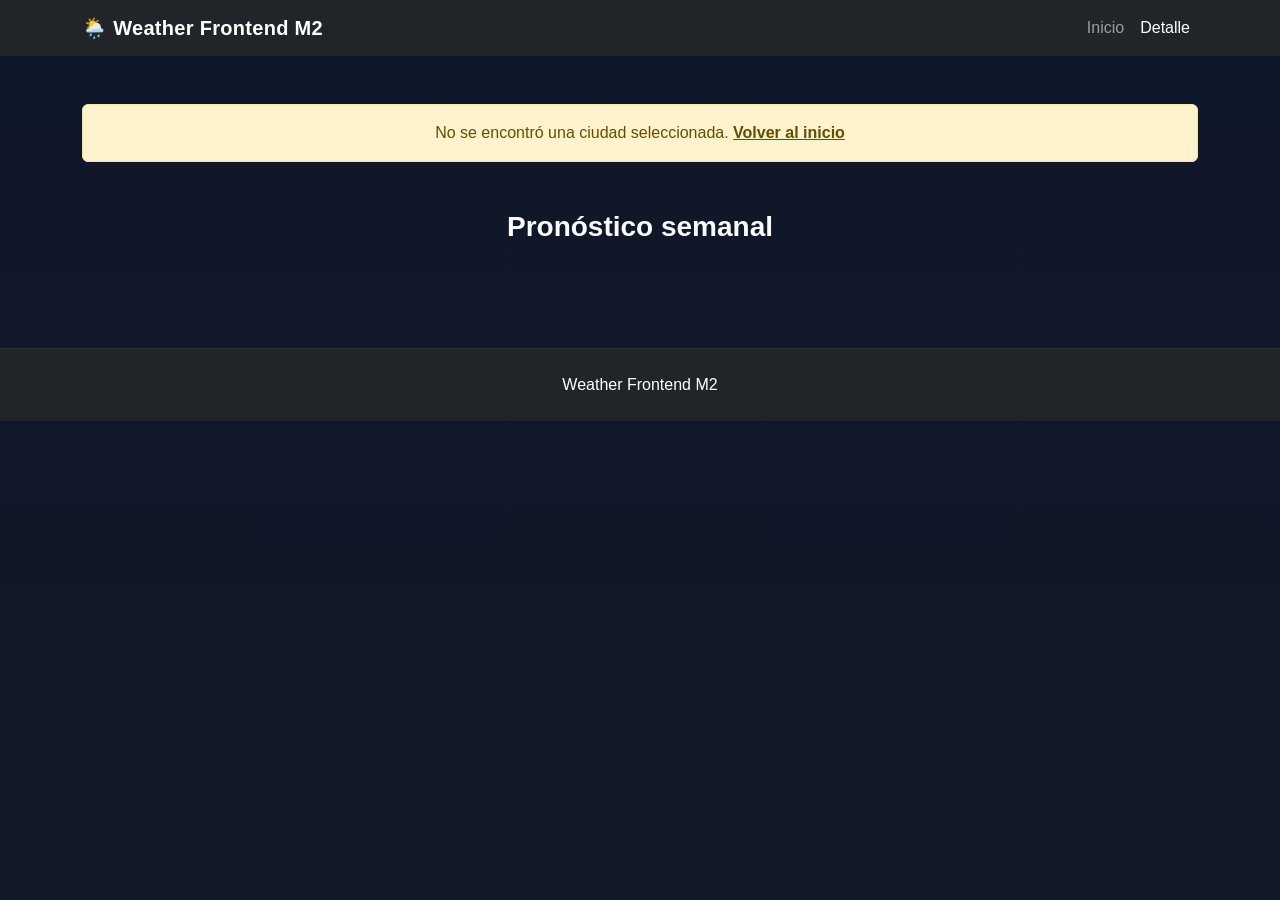
==== detalle.html @ e2b41e1c "crea estructura inicial del proyecto" ====
<!DOCTYPE html>
<html lang="es">
<head>
  <meta charset="UTF-8">
  <meta name="viewport" content="width=device-width, initial-scale=1.0">
  <title>Detalle del Clima</title>

  <!-- Bootstrap -->
  <link
    href="https://cdn.jsdelivr.net/npm/bootstrap@5.3.3/dist/css/bootstrap.min.css"
    rel="stylesheet"
  >

  <!-- CSS -->
  <link rel="stylesheet" href="assets/css/styles.css">
</head>
<body>

  <!-- Navbar -->
  <header>
    <nav class="navbar navbar-expand-lg navbar-dark bg-dark shadow-sm">
      <div class="container">
        <a class="navbar-brand fw-bold" href="index.html">🌦️ Weather Frontend M2</a>

        <button
          class="navbar-toggler"
          type="button"
          data-bs-toggle="collapse"
          data-bs-target="#menuNavbar"
        >
          <span class="navbar-toggler-icon"></span>
        </button>

        <div class="collapse navbar-collapse" id="menuNavbar">
          <ul class="navbar-nav ms-auto">
            <li class="nav-item">
              <a class="nav-link" href="index.html">Inicio</a>
            </li>
            <li class="nav-item">
              <a class="nav-link active" href="detalle.html">Detalle</a>
            </li>
          </ul>
        </div>
      </div>
    </nav>
  </header>

  <!-- Main -->
  <main class="container py-5">

    <!-- Detalle principal -->
    <section id="detalle-ciudad" class="mb-5"></section>

    <!-- Pronóstico semanal -->
    <section>
      <h3 class="fw-bold mb-4 text-center">Pronóstico semanal</h3>
      <div class="row g-3" id="pronostico"></div>
    </section>

  </main>

  <!-- Footer -->
  <footer class="bg-dark text-white py-4 mt-5">
    <div class="container text-center">
      <p class="mb-0">Weather Frontend M2</p>
    </div>
  </footer>

  <!-- Bootstrap JS -->
  <script
    src="https://cdn.jsdelivr.net/npm/bootstrap@5.3.3/dist/js/bootstrap.bundle.min.js"
  ></script>

  <!-- JS -->
  <script src="assets/js/detalle.js"></script>

</body>
</html>
---- assets/css/styles.css ----
/* Estilos generales */
body {
  background: linear-gradient(180deg, #0f172a 0%, #111827 100%);
  color: #f8fafc;
  font-family: Verdana, Arial, Helvetica, sans-serif;
  min-height: 100vh;
}

/* Hero */
.hero {
  background: linear-gradient(135deg, rgba(14, 165, 233, 0.35), rgba(59, 130, 246, 0.2));
  border-bottom: 1px solid rgba(255, 255, 255, 0.08);
}

/* Navbar */
.navbar-brand {
  letter-spacing: 0.3px;
}

/* Tarjetas de ciudades */
.tarjeta-ciudad {
  background-color: #1e293b;
  border: 1px solid rgba(255, 255, 255, 0.06);
  border-radius: 1rem;
  overflow: hidden;
  transition: transform 0.2s ease, box-shadow 0.2s ease;
}

.tarjeta-ciudad:hover {
  transform: translateY(-4px);
  box-shadow: 0 12px 24px rgba(0, 0, 0, 0.28);
}

.imagen-ciudad {
  width: 100%;
  height: 220px;
  object-fit: cover;
}

.icono-clima {
  width: 52px;
  height: 52px;
  object-fit: contain;
  background-color: #000;
  padding: 6px;
  border-radius: 12px;
}

.card-title,
.card-text,
.card-body {
  color: #f8fafc;
}

/* Botones */
.btn-primary {
  background-color: #2563eb;
  border-color: #2563eb;
}

.btn-primary:hover {
  background-color: #1d4ed8;
  border-color: #1d4ed8;
}

.btn-outline-light:hover {
  color: #0f172a;
}

/* Sección acerca de */
.seccion-acerca {
  background-color: rgba(30, 41, 59, 0.92);
  border: 1px solid rgba(255, 255, 255, 0.06);
}

/* Detalle */
.detalle-card {
  background-color: #1e293b;
  border: 1px solid rgba(255, 255, 255, 0.06);
  border-radius: 1rem;
}

.imagen-detalle {
  min-height: 100%;
  max-height: 420px;
  object-fit: cover;
}

.icono-detalle {
  width: 64px;
  height: 64px;
  object-fit: contain;
  background-color: #000;
  padding: 8px;
  border-radius: 14px;
}

/* Tarjetas del pronóstico */
.tarjeta-pronostico {
  background-color: #1e293b;
  border: 1px solid rgba(255, 255, 255, 0.06);
  border-radius: 1rem;
  color: #f8fafc;
  transition: transform 0.2s ease, box-shadow 0.2s ease;
}

.tarjeta-pronostico:hover {
  transform: translateY(-3px);
  box-shadow: 0 10px 20px rgba(0, 0, 0, 0.22);
}

/* Textos secundarios */
.text-light-subtle {
  color: rgba(248, 250, 252, 0.72) !important;
}

/* Footer */
footer {
  border-top: 1px solid rgba(255, 255, 255, 0.06);
}

/* Responsive */
@media (max-width: 420px) {
  .hero {
    padding-top: 2.5rem !important;
    padding-bottom: 2.5rem !important;
  }

  .imagen-ciudad {
    height: 200px;
  }

  .icono-clima {
    width: 46px;
    height: 46px;
  }

  .icono-detalle {
    width: 56px;
    height: 56px;
  }

  .card-body {
    padding: 1rem;
  }
}
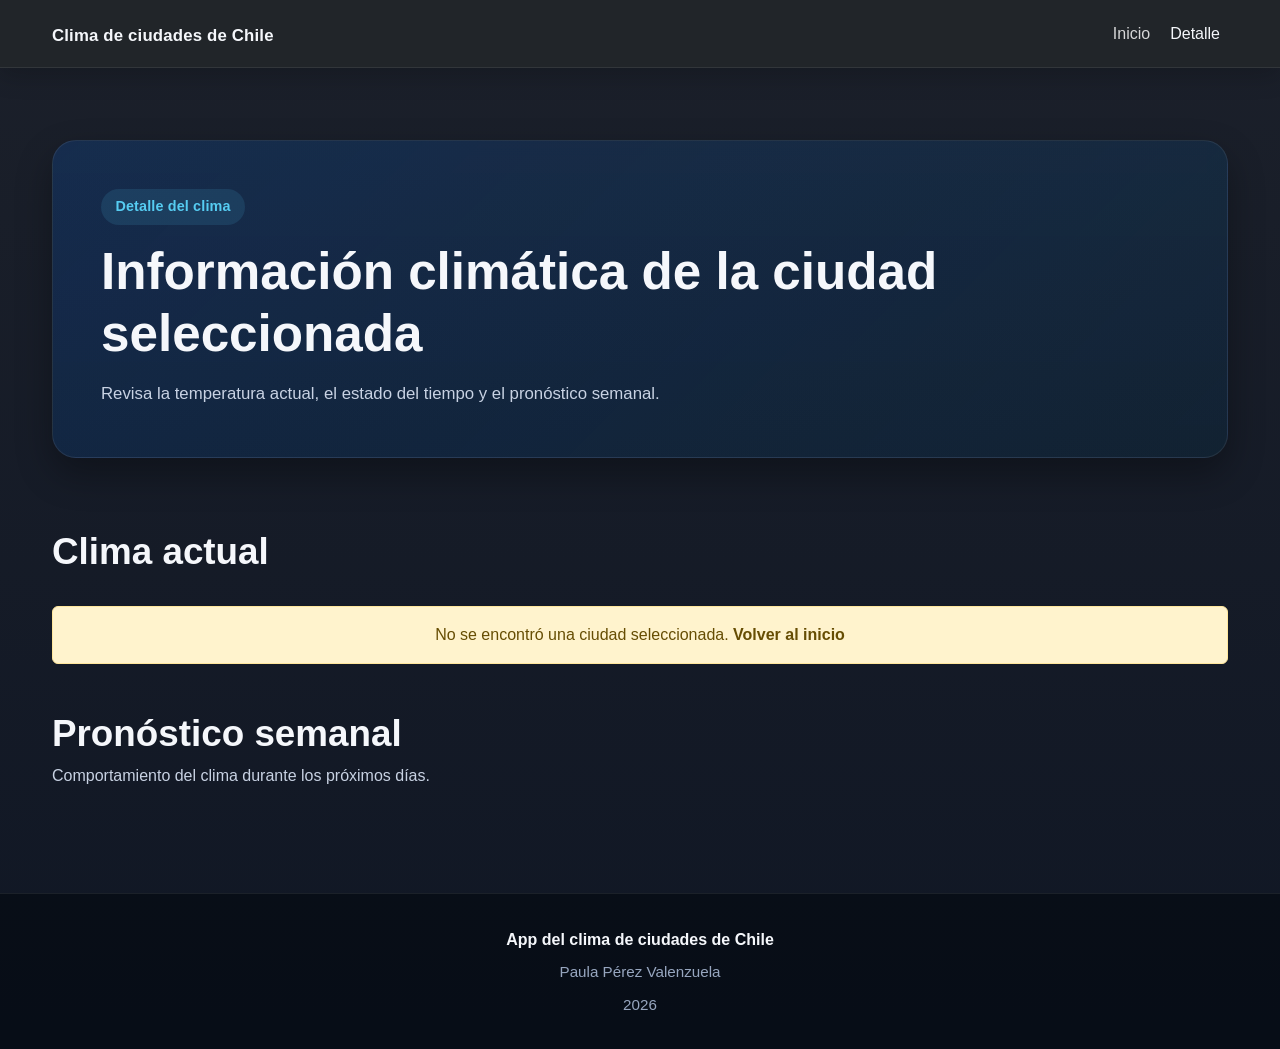
==== commit 12a23172: "implementacion de logica javascript y render dinamico de ciudades y detalle" ====
--- a/detalle.html
+++ b/detalle.html
@@ -1,43 +1,56 @@
 <!DOCTYPE html>
 <html lang="es">
 <head>
-  <meta charset="UTF-8">
-  <meta name="viewport" content="width=device-width, initial-scale=1.0">
-  <title>Detalle del Clima</title>
+  <meta charset="UTF-8" />
+  <meta name="viewport" content="width=device-width, initial-scale=1.0" />
+  <title>Detalle del clima | Ciudades de Chile</title>
+  <meta
+    name="description"
+    content="Consulta el detalle del clima actual y el pronóstico semanal de una ciudad de Chile."
+  />
 
-  <!-- Bootstrap -->
+  <!-- Bootstrap CSS -->
   <link
     href="https://cdn.jsdelivr.net/npm/bootstrap@5.3.3/dist/css/bootstrap.min.css"
     rel="stylesheet"
-  >
+  />
 
-  <!-- CSS -->
-  <link rel="stylesheet" href="assets/css/styles.css">
+  <!-- CSS compilado -->
+  <link rel="stylesheet" href="assets/css/main.css" />
 </head>
-<body>
+<body class="weather-app">
 
-  <!-- Navbar -->
-  <header>
-    <nav class="navbar navbar-expand-lg navbar-dark bg-dark shadow-sm">
-      <div class="container">
-        <a class="navbar-brand fw-bold" href="index.html">🌦️ Weather Frontend M2</a>
+  <!-- HEADER -->
+  <header class="weather-app__header site-header">
+    <nav class="navbar navbar-expand-lg navbar-dark bg-dark site-header__nav">
+      <div class="container site-header__container">
+        <a class="navbar-brand site-header__brand" href="index.html">
+          <span class="site-header__title">Clima de ciudades de Chile</span>
+        </a>
 
         <button
           class="navbar-toggler"
           type="button"
           data-bs-toggle="collapse"
-          data-bs-target="#menuNavbar"
+          data-bs-target="#siteHeaderMenu"
+          aria-controls="siteHeaderMenu"
+          aria-expanded="false"
+          aria-label="Abrir menú de navegación"
         >
           <span class="navbar-toggler-icon"></span>
         </button>
 
-        <div class="collapse navbar-collapse" id="menuNavbar">
-          <ul class="navbar-nav ms-auto">
-            <li class="nav-item">
-              <a class="nav-link" href="index.html">Inicio</a>
+        <div class="collapse navbar-collapse" id="siteHeaderMenu">
+          <ul class="navbar-nav ms-auto site-header__menu">
+            <li class="nav-item site-header__item">
+              <a class="nav-link site-header__link" href="index.html">
+                Inicio
+              </a>
             </li>
-            <li class="nav-item">
-              <a class="nav-link active" href="detalle.html">Detalle</a>
+            <li class="nav-item site-header__item">
+              <a class="nav-link site-header__link active" aria-current="page" href="#">
+                Detalle
+              </a>
             </li>
           </ul>
         </div>
@@ -45,24 +58,75 @@
     </nav>
   </header>
 
-  <!-- Main -->
-  <main class="container py-5">
+  <!-- MAIN -->
+  <main class="weather-app__main">
 
-    <!-- Detalle principal -->
-    <section id="detalle-ciudad" class="mb-5"></section>
+    <!-- HERO -->
+    <section class="hero hero--detail" aria-labelledby="detail-title">
+      <div class="container hero__container">
+        <div class="hero__content">
+          <span class="hero__badge">Detalle del clima</span>
+          <h1 class="hero__title" id="detail-title">
+            Información climática de la ciudad seleccionada
+          </h1>
+          <p class="hero__text">
+            Revisa la temperatura actual, el estado del tiempo y el pronóstico semanal.
+          </p>
+        </div>
+      </div>
+    </section>
 
-    <!-- Pronóstico semanal -->
-    <section>
-      <h3 class="fw-bold mb-4 text-center">Pronóstico semanal</h3>
-      <div class="row g-3" id="pronostico"></div>
+    <!-- DETALLE PRINCIPAL -->
+    <section class="detail-section" aria-labelledby="detail-section-title">
+      <div class="container detail-section__container">
+        <div class="detail-section__header">
+          <h2 class="detail-section__title" id="detail-section-title">
+            Clima actual
+          </h2>
+        </div>
+
+        <!-- JS renderiza aquí -->
+        <div
+          class="weather-detail"
+          id="weatherDetail"
+          aria-label="Detalle del clima de la ciudad seleccionada"
+        >
+          <!-- Render dinámico -->
+        </div>
+      </div>
+    </section>
+
+    <!-- PRONÓSTICO -->
+    <section class="forecast-section" aria-labelledby="forecast-title">
+      <div class="container forecast-section__container">
+        <div class="forecast-section__header">
+          <h2 class="forecast-section__title" id="forecast-title">
+            Pronóstico semanal
+          </h2>
+          <p class="forecast-section__text">
+            Comportamiento del clima durante los próximos días.
+          </p>
+        </div>
+
+        <!-- JS renderiza aquí -->
+        <div
+          class="row g-4 forecast-section__grid"
+          id="forecastGrid"
+          aria-label="Pronóstico semanal de la ciudad"
+        >
+          <!-- Render dinámico -->
+        </div>
+      </div>
     </section>
 
   </main>
 
-  <!-- Footer -->
-  <footer class="bg-dark text-white py-4 mt-5">
-    <div class="container text-center">
-      <p class="mb-0">Weather Frontend M2</p>
+  <!-- FOOTER -->
+  <footer class="weather-app__footer site-footer">
+    <div class="container site-footer__container">
+      <p class="site-footer__text">App del clima de ciudades de Chile</p>
+      <p class="site-footer__author">Paula Pérez Valenzuela</p>
+      <p class="site-footer__year">2026</p>
     </div>
   </footer>
 
@@ -72,7 +136,7 @@
   ></script>
 
   <!-- JS -->
+  <script src="assets/js/data.js"></script>
   <script src="assets/js/detalle.js"></script>
-
 </body>
 </html>
--- a/assets/css/main.css
+++ b/assets/css/main.css
@@ -0,0 +1,437 @@
+*,
+*::before,
+*::after {
+  box-sizing: border-box;
+}
+
+html {
+  scroll-behavior: smooth;
+}
+
+body,
+h1,
+h2,
+h3,
+h4,
+p,
+ul,
+ol,
+figure {
+  margin: 0;
+}
+
+ul,
+ol {
+  padding: 0;
+  list-style: none;
+}
+
+img {
+  max-width: 100%;
+}
+
+button,
+input,
+textarea,
+select {
+  font: inherit;
+}
+
+body.weather-app {
+  min-height: 100vh;
+  font-family: "Segoe UI", Tahoma, Geneva, Verdana, sans-serif;
+  background: linear-gradient(180deg, rgba(8, 13, 24, 0.92) 0%, rgba(11, 18, 32, 0.98) 100%);
+  color: #f5f7fb;
+}
+
+a {
+  color: inherit;
+  text-decoration: none;
+}
+
+.container {
+  max-width: 1200px;
+}
+
+.weather-app__main {
+  overflow: hidden;
+}
+
+h1,
+h2,
+h3,
+h4 {
+  color: #f5f7fb;
+  line-height: 1.2;
+}
+
+h1 {
+  font-size: clamp(2rem, 4vw, 3.3rem);
+  font-weight: 800;
+}
+
+h2 {
+  font-size: clamp(1.6rem, 3vw, 2.3rem);
+  font-weight: 700;
+}
+
+h3 {
+  font-size: 1.2rem;
+  font-weight: 700;
+}
+
+p {
+  color: #c8d2e3;
+  line-height: 1.7;
+}
+
+.site-header__title,
+.hero__badge,
+.place-card__status,
+.forecast-card__status,
+.weather-detail__status {
+  letter-spacing: 0.01em;
+}
+
+.site-header {
+  position: sticky;
+  top: 0;
+  z-index: 1000;
+  backdrop-filter: blur(10px);
+}
+.site-header__nav {
+  border-bottom: 1px solid rgba(255, 255, 255, 0.08);
+  box-shadow: 0 8px 24px rgba(0, 0, 0, 0.18);
+}
+.site-header__container {
+  padding-top: 0.35rem;
+  padding-bottom: 0.35rem;
+}
+.site-header__brand {
+  font-weight: 700;
+}
+.site-header__title {
+  color: #f5f7fb;
+  font-size: 1.05rem;
+  font-weight: 700;
+}
+.site-header__menu {
+  gap: 0.25rem;
+}
+.site-header__link {
+  color: rgba(255, 255, 255, 0.82) !important;
+  font-weight: 500;
+  transition: color 0.3s ease;
+}
+.site-header__link:hover, .site-header__link.active {
+  color: #f5f7fb !important;
+}
+
+.weather-app__main {
+  padding-bottom: 3rem;
+}
+
+.places-section,
+.about-section,
+.detail-section,
+.forecast-section {
+  padding: 3rem 0;
+}
+
+.places-section__header,
+.detail-section__header,
+.forecast-section__header {
+  margin-bottom: 2rem;
+}
+
+.site-footer {
+  border-top: 1px solid rgba(255, 255, 255, 0.08);
+  background: rgba(7, 12, 22, 0.85);
+  padding: 2rem 0;
+}
+.site-footer__container {
+  display: flex;
+  justify-content: center;
+  align-items: center;
+  flex-direction: column;
+  gap: 0.4rem;
+  text-align: center;
+}
+.site-footer__text {
+  color: #f5f7fb;
+  font-weight: 600;
+}
+.site-footer__author, .site-footer__year {
+  color: #97a6bf;
+  font-size: 0.95rem;
+}
+
+.place-card__button,
+.weather-detail__button {
+  background-color: #2f80ed;
+  border: none;
+  color: #f5f7fb;
+  border-radius: 999px;
+  font-weight: 600;
+  padding: 0.75rem 1.35rem;
+  transition: background-color 0.3s ease, transform 0.3s ease;
+}
+.place-card__button:hover,
+.weather-detail__button:hover {
+  background-color: #1f6ed6;
+  color: #f5f7fb;
+  transform: translateY(-2px);
+}
+
+.place-card {
+  background: rgba(20, 30, 48, 0.92);
+  border: 1px solid rgba(255, 255, 255, 0.08);
+  border-radius: 1.5rem;
+  box-shadow: 0 16px 36px rgba(0, 0, 0, 0.32);
+  backdrop-filter: blur(8px);
+  height: 100%;
+  overflow: hidden;
+  transition: transform 0.3s ease, box-shadow 0.3s ease;
+}
+.place-card:hover {
+  transform: translateY(-6px);
+  box-shadow: 0 22px 48px rgba(0, 0, 0, 0.38);
+}
+.place-card__image {
+  width: 100%;
+  height: 220px;
+  object-fit: cover;
+  display: block;
+}
+.place-card__body {
+  padding: 1.5rem;
+  display: flex;
+  flex-direction: column;
+  gap: 0.75rem;
+  min-height: 220px;
+}
+.place-card__top {
+  display: flex;
+  justify-content: space-between;
+  align-items: center;
+  gap: 1rem;
+}
+.place-card__title {
+  margin: 0;
+  color: #f5f7fb;
+  font-size: 1.2rem;
+}
+.place-card__icon {
+  width: 54px;
+  height: 54px;
+  object-fit: contain;
+  flex-shrink: 0;
+}
+.place-card__temp {
+  color: #f5f7fb;
+  font-size: 1.55rem;
+  font-weight: 700;
+}
+.place-card__status {
+  color: #c8d2e3;
+  font-size: 1rem;
+}
+.place-card__actions {
+  margin-top: auto;
+  padding-top: 0.75rem;
+}
+.place-card__button {
+  width: 100%;
+}
+
+.detail-section__title {
+  margin-bottom: 0.25rem;
+}
+
+.weather-detail__card {
+  background: rgba(20, 30, 48, 0.92);
+  border: 1px solid rgba(255, 255, 255, 0.08);
+  border-radius: 1.5rem;
+  box-shadow: 0 16px 36px rgba(0, 0, 0, 0.32);
+  backdrop-filter: blur(8px);
+  overflow: hidden;
+}
+.weather-detail__image {
+  width: 100%;
+  height: 100%;
+  object-fit: cover;
+  display: block;
+  min-height: 320px;
+}
+.weather-detail__content {
+  padding: clamp(1.5rem, 3vw, 2.5rem);
+  display: flex;
+  flex-direction: column;
+  gap: 1rem;
+}
+.weather-detail__top {
+  display: flex;
+  justify-content: space-between;
+  align-items: center;
+  gap: 1rem;
+}
+.weather-detail__title {
+  font-size: clamp(1.5rem, 3vw, 2rem);
+}
+.weather-detail__icon {
+  width: 72px;
+  height: 72px;
+  object-fit: contain;
+  flex-shrink: 0;
+}
+.weather-detail__temp {
+  color: #f5f7fb;
+  font-size: 1.35rem;
+  font-weight: 700;
+}
+.weather-detail__status {
+  color: #c8d2e3;
+  font-size: 1.05rem;
+}
+.weather-detail__meta {
+  display: grid;
+  gap: 0.75rem;
+  grid-template-columns: 1fr;
+  margin-top: 0.25rem;
+}
+@media (min-width: 768px) {
+  .weather-detail__meta {
+    grid-template-columns: repeat(2, 1fr);
+  }
+}
+.weather-detail__humidity, .weather-detail__wind {
+  background: rgba(255, 255, 255, 0.04);
+  border: 1px solid rgba(255, 255, 255, 0.08);
+  border-radius: 1rem;
+  padding: 0.85rem 1rem;
+  color: #f5f7fb;
+}
+.weather-detail__actions {
+  padding-top: 0.75rem;
+}
+
+.hero {
+  padding: 4.5rem 0 3rem;
+  position: relative;
+}
+.hero--detail {
+  padding-bottom: 2.5rem;
+}
+.hero__container {
+  position: relative;
+  z-index: 1;
+}
+.hero__content {
+  background: rgba(20, 30, 48, 0.92);
+  border: 1px solid rgba(255, 255, 255, 0.08);
+  border-radius: 1.5rem;
+  box-shadow: 0 16px 36px rgba(0, 0, 0, 0.32);
+  backdrop-filter: blur(8px);
+  padding: clamp(1.5rem, 4vw, 3rem);
+  background: linear-gradient(135deg, rgba(47, 128, 237, 0.18), rgba(86, 204, 242, 0.08)), linear-gradient(180deg, rgba(17, 26, 43, 0.96), rgba(12, 20, 34, 0.98));
+}
+.hero__badge {
+  display: inline-block;
+  margin-bottom: 1rem;
+  padding: 0.45rem 0.9rem;
+  border-radius: 999px;
+  background: rgba(86, 204, 242, 0.12);
+  color: #56ccf2;
+  font-size: 0.9rem;
+  font-weight: 700;
+}
+.hero__title {
+  max-width: 900px;
+  margin-bottom: 1rem;
+}
+.hero__text {
+  max-width: 760px;
+  color: #c8d2e3;
+  font-size: 1.05rem;
+}
+
+.forecast-section__title {
+  margin-bottom: 0.35rem;
+}
+.forecast-section__text {
+  max-width: 560px;
+}
+
+.forecast-card {
+  background: rgba(20, 30, 48, 0.92);
+  border: 1px solid rgba(255, 255, 255, 0.08);
+  border-radius: 1.5rem;
+  box-shadow: 0 16px 36px rgba(0, 0, 0, 0.32);
+  backdrop-filter: blur(8px);
+  height: 100%;
+}
+.forecast-card__body {
+  padding: 1.5rem;
+  text-align: center;
+}
+.forecast-card__day {
+  margin-bottom: 1rem;
+  font-size: 1.15rem;
+}
+.forecast-card__icon {
+  width: 64px;
+  height: 64px;
+  object-fit: contain;
+  margin-bottom: 1rem;
+}
+.forecast-card__temp {
+  color: #f5f7fb;
+  margin-bottom: 0.35rem;
+}
+.forecast-card__temp--max {
+  font-weight: 700;
+}
+.forecast-card__temp--min {
+  color: #c8d2e3;
+}
+.forecast-card__status {
+  margin-top: 0.75rem;
+  color: #c8d2e3;
+  font-size: 0.96rem;
+}
+
+.places-section__title {
+  margin-bottom: 0.35rem;
+}
+.places-section__text {
+  max-width: 620px;
+}
+
+.about-section__content {
+  background: linear-gradient(180deg, rgba(18, 26, 43, 0.92), rgba(13, 20, 34, 0.98));
+  border: 1px solid rgba(255, 255, 255, 0.08);
+  border-radius: 1.5rem;
+  padding: clamp(1.5rem, 4vw, 2.5rem);
+  box-shadow: 0 8px 20px rgba(0, 0, 0, 0.28);
+}
+.about-section__title {
+  margin-bottom: 1rem;
+}
+.about-section__text {
+  max-width: 760px;
+}
+
+.hero--detail .hero__content {
+  max-width: 100%;
+}
+
+.detail-section {
+  padding-top: 2rem;
+  padding-bottom: 2rem;
+}
+
+.forecast-section {
+  padding-top: 0;
+}
+
+/*# sourceMappingURL=main.css.map */
